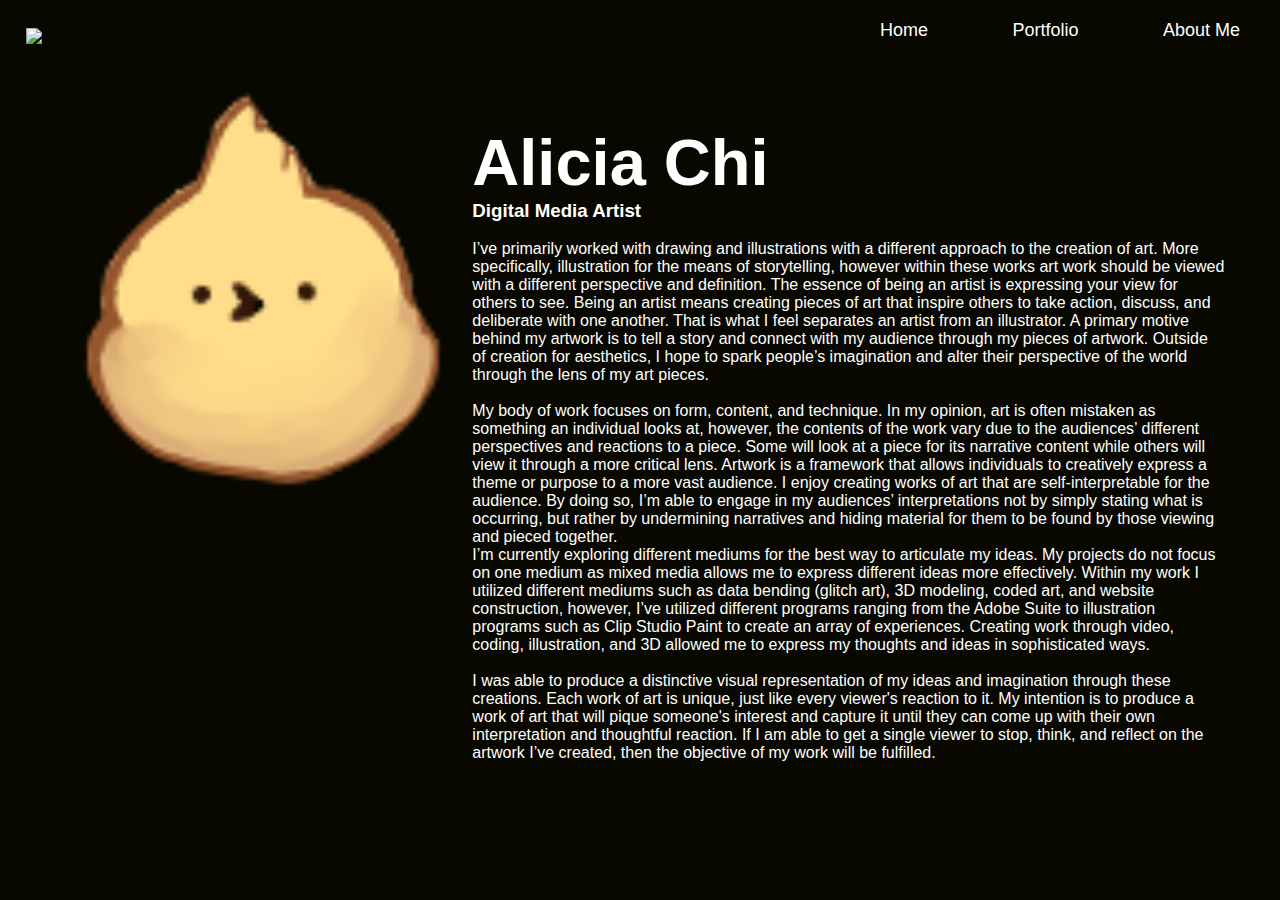
==== artist_statement.html @ 82fa65f5 "Update" ====
<!DOCTYPE html>
<html lang="en">
  <head>
    <meta charset="UTF-8">
    <meta http-equiv="X-UA-Compatible" content ="IE=edge">
    <meta name="viewport" content="width=device-width, initial-scale=1.0">
    <title>Portfolio Website</title>
    <link rel="stylesheet" href="style.css">

  </head>
  <div class="nav">

  </div>
  <body>
    <!-------------------------------Home Navigation-------------------------------> 
      <div id="header">
        <div class="containter">
          <nav>
            <img src="images/logo.png" class="logo">
            <ul>
                <li><a href="index.html" >Home</a></li>
                <li><a href="portfolio.html">Portfolio</a></li>
                <li><a href="aboutme.html">About Me</a></li>

            </ul>
          </nav>
          <div id="about">
            <div class="containter">
              <div class="row">
              <div class="about-col-1">
                  <image src = "images/profile.png" class="profile">
              </div>
              <div class="about-col-2">
                <br>
                <br>
                <br>
                <h1 class="subtext">Alicia Chi</h1>
                <h3>Digital Media Artist</h2>
                <br>
                    I’ve primarily worked with drawing and illustrations with a different approach to the creation of art. More specifically, illustration for the means of storytelling, however within these works art work should be viewed with a different perspective and definition. The essence of being an artist is expressing your view for others to see. Being an artist means creating pieces of art that inspire others to take action, discuss, and deliberate with one another. That is what I feel separates an artist from an illustrator. A primary motive behind my artwork is to tell a story and connect with my audience through my pieces of artwork. Outside of creation for aesthetics, I hope to spark people’s imagination and alter their perspective of the world through the lens of my art pieces.
                        <br>
                        <br>
                    My body of work focuses on form, content, and technique. In my opinion, art is often mistaken as something an individual looks at, however, the contents of the work vary due to the audiences’ different perspectives and reactions to a piece. Some will look at a piece for its narrative content while others will view it through a more critical lens. Artwork is a framework that allows individuals to creatively express a theme or purpose to a more vast audience. I enjoy creating works of art that are self-interpretable for the audience. By doing so, I’m able to engage in my audiences’ interpretations not by simply stating what is occurring, but rather by undermining narratives and hiding material for them to be found by those viewing and pieced together.
                        <br>
                    I’m currently exploring different mediums for the best way to articulate my ideas. My projects do not focus on one medium as mixed media allows me to express different ideas more effectively. Within my work I utilized different mediums such as data bending (glitch art), 3D modeling, coded art, and website construction, however, I’ve utilized different programs ranging from the Adobe Suite to illustration programs such as Clip Studio Paint to create an array of experiences. Creating work through video, coding, illustration, and 3D allowed me to express my thoughts and ideas in sophisticated ways. 
                        <br>
                        <br>
                    I was able to produce a distinctive visual representation of my ideas and imagination through these creations. Each work of art is unique, just like every viewer's reaction to it. My intention is to produce a work of art that will pique someone's interest and capture it until they can come up with their own interpretation and thoughtful reaction. If I am able to get a single viewer to stop, think, and reflect on the artwork I’ve created, then the objective of my work will be fulfilled.
                        <br>
                        <br>
                <p class="bout_me">
                  
                </p>
              </div>
              </div>
          </div>
    
        </div>
      </div>
  </body>
</html>
---- style.css ----
*{
    margin: 0;
    padding: 0;
    font-family: 'Poppins', sans-serif;
    box-sizing: corder-box;

}
body{
    background: #080800;
    color: #fff;
}

#header1{
    width: 100%;
    height: 100vh;
    background-image: url(images/background.png);
    background-size: cover;
    background-position: right ;
}
#portfolio_header{
    width: 100%;
    height: 100vh;
    background-color: rgb(36, 36, 36);
    background-size: cover;
    background-position: right ;
}
.container{ 
    padding: 10px 10%;
}
nav{
    display: flex;
    align-items: center;
    justify-content: space-between;
    flex-wrap: wrap;
}

.logo{
    padding-top: 10px;
    padding-left: 2%;
    width: 6%;
}

  
nav ul li{
    display: inline-block;
    list-style: none;
    margin: 20px 40px;
    
}

nav ul li a{
    color:#ffffff;
    text-decoration: none;
    font-size:18px;
    position: relative;
}
nav ul li a::after{
    content:'';
    width: 0;
    height: 3px;
    background: #fff;
    position: absolute;
    left: 0;
    bottom: -6px;
    transition: 0.5s;
}
nav ul li a:hover::after{

    width: 100%;
}
.header-text{
    padding-left: 2%;
    margin-top: 10%;
    font-size: 30px;
}
.header-text h1{
    font-size: 65px;
    margin-top: 10px;
}
.header-text p span{
    color:rgb(41, 86, 145);
}

.header-text h1 span{
    color:black;
}
.previous-work{
    padding: 5%;
}
.button{
    border-radius: 12px;
    background-color: bisque;
    border: none;
    color: #663030;
    padding: 10px;
    text-align: center;
    text-decoration: none;
    display: inline-block;
    font-size: 20px;
    margin: 10px, 20px;
}

/* --------------------About-------------------- */
#about{
    padding: 10px 0;
    padding-left: 2%;
}
.row{
    display: flex;
    justify-content: space-between;
    flex-wrap: wrap;
}
.about-col-1{
    flex-basis: 35%;
}
.about-col-1 img{
    width: 100%;
    border-radius: 10px ;
    }
.about-col-2 {
    flex-basis: 60%;
    padding-right: 55px;
}
.subtext{ 
    font-size: 65px;
    font-weight: 600;
  
}

/* --------------------Portfolio-------------------- */
#portfolio{
    padding: 10px 0;
    padding-left: 2%;
}
.portfolio img{
    width: 50%;
    border-radius: 10px ;
}
.bout_me{
    font-size: 30px;
    font-weight: 200;  
}
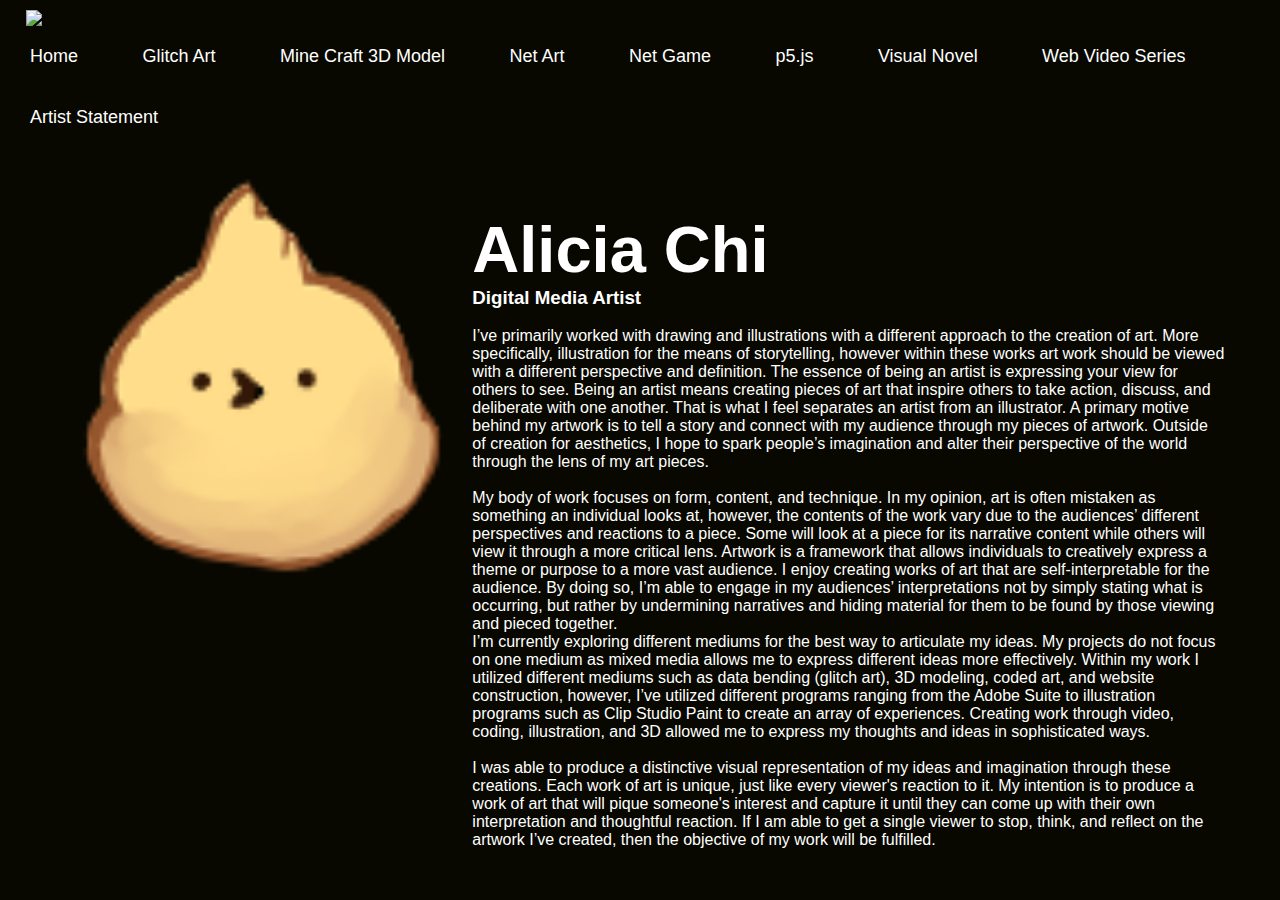
==== commit 44d6824d: "Update" ====
--- a/artist_statement.html
+++ b/artist_statement.html
@@ -4,7 +4,7 @@
     <meta charset="UTF-8">
     <meta http-equiv="X-UA-Compatible" content ="IE=edge">
     <meta name="viewport" content="width=device-width, initial-scale=1.0">
-    <title>Portfolio Website</title>
+    <title>About Me</title>
     <link rel="stylesheet" href="style.css">
 
   </head>
@@ -12,18 +12,25 @@
 
   </div>
   <body>
-    <!-------------------------------Home Navigation-------------------------------> 
-      <div id="header">
+       <!-------------------------------Home Navigation-------------------------------> 
+       <div id="header1">
         <div class="containter">
           <nav>
             <img src="images/logo.png" class="logo">
             <ul>
                 <li><a href="index.html" >Home</a></li>
-                <li><a href="portfolio.html">Portfolio</a></li>
-                <li><a href="aboutme.html">About Me</a></li>
-
+                <li><a href="glitch_art.html">Glitch Art</a></li>
+                <li><a href="mc.html">Mine Craft 3D Model</a></li>
+                <li><a href="net_art.html">Net Art</a></li>
+                <li><a href="net_game.html">Net Game</a></li>
+                <li><a href="p5js.html">p5.js</a></li>
+                <li><a href="visual_novel.html">Visual Novel</a></li>
+                <li><a href="video.html">Web Video Series</a></li>
+                <li><a href="artist_statement.html">Artist Statement</a></li>
             </ul>
           </nav>
+      <!-------------------------------Home Navigation-------------------------------> 
+      
           <div id="about">
             <div class="containter">
               <div class="row">
--- a/style.css
+++ b/style.css
@@ -44,7 +44,7 @@
 nav ul li{
     display: inline-block;
     list-style: none;
-    margin: 20px 40px;
+    margin: 20px 30px;
     
 }
 
@@ -84,7 +84,7 @@
 .header-text h1 span{
     color:black;
 }
-.previous-work{
+.button_statement{
     padding: 5%;
 }
 .button{
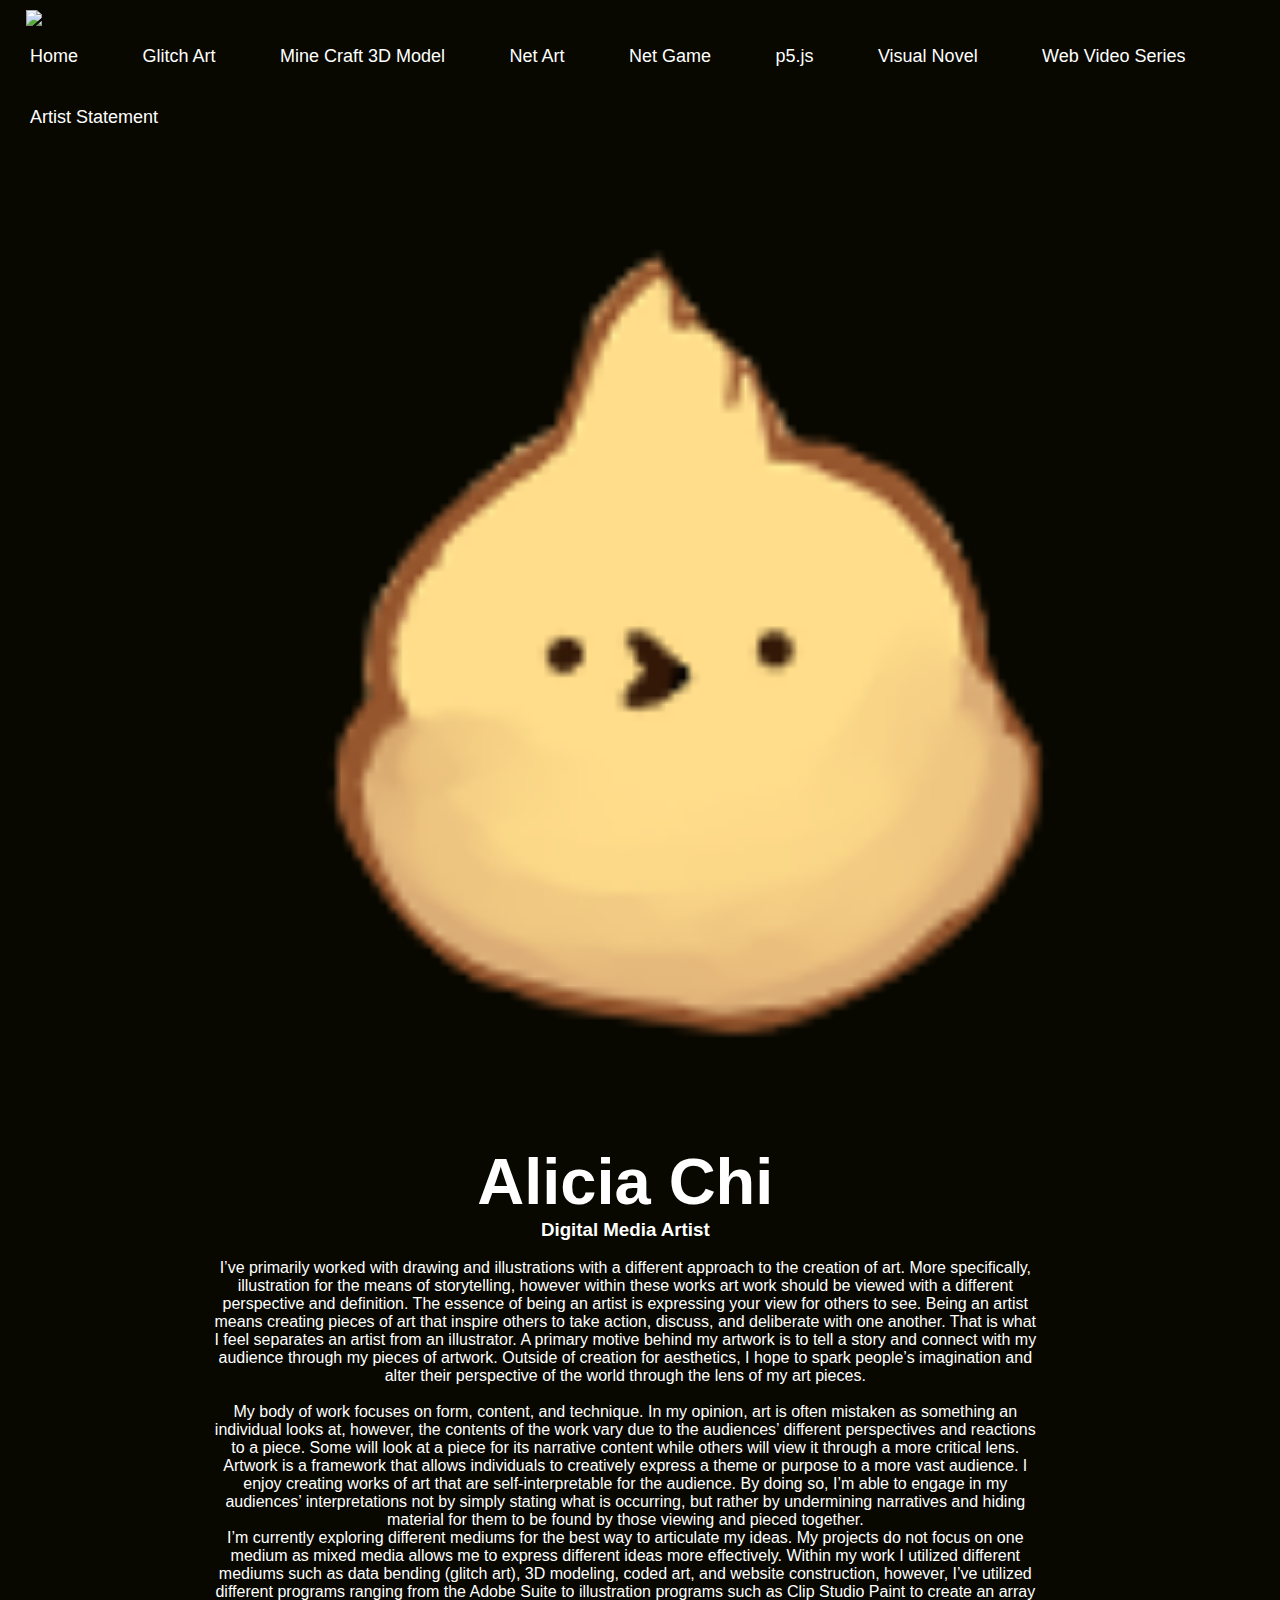
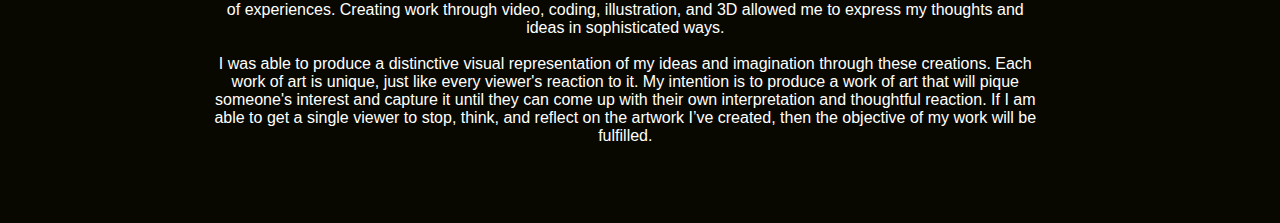
==== commit 2ba35707: "New fade in" ====
--- a/artist_statement.html
+++ b/artist_statement.html
@@ -12,7 +12,7 @@
 
   </div>
   <body>
-       <!-------------------------------Home Navigation-------------------------------> 
+
        <div id="header1">
         <div class="containter">
           <nav>
@@ -29,7 +29,7 @@
                 <li><a href="artist_statement.html">Artist Statement</a></li>
             </ul>
           </nav>
-      <!-------------------------------Home Navigation-------------------------------> 
+
       
           <div id="about">
             <div class="containter">
--- a/style.css
+++ b/style.css
@@ -3,7 +3,6 @@
     padding: 0;
     font-family: 'Poppins', sans-serif;
     box-sizing: corder-box;
-
 }
 body{
     background: #080800;
@@ -13,7 +12,8 @@
 #header1{
     width: 100%;
     height: 100vh;
-    background-image: url(images/background.png);
+    background-image: url(images/background_glitch_art.png);
+    background-repeat: repeat-y;
     background-size: cover;
     background-position: right ;
 }
@@ -24,7 +24,7 @@
     background-size: cover;
     background-position: right ;
 }
-.container{ 
+.container{
     padding: 10px 10%;
 }
 nav{
@@ -37,15 +37,14 @@
 .logo{
     padding-top: 10px;
     padding-left: 2%;
-    width: 6%;
-}
-
-  
+    width: 4%;
+}
+
 nav ul li{
     display: inline-block;
     list-style: none;
     margin: 20px 30px;
-    
+   
 }
 
 nav ul li a{
@@ -54,6 +53,7 @@
     font-size:18px;
     position: relative;
 }
+
 nav ul li a::after{
     content:'';
     width: 0;
@@ -64,10 +64,11 @@
     bottom: -6px;
     transition: 0.5s;
 }
+
 nav ul li a:hover::after{
-
-    width: 100%;
-}
+    width: 100%;
+}
+
 .header-text{
     padding-left: 2%;
     margin-top: 10%;
@@ -84,9 +85,11 @@
 .header-text h1 span{
     color:black;
 }
+
 .button_statement{
     padding: 5%;
 }
+
 .button{
     border-radius: 12px;
     background-color: bisque;
@@ -106,9 +109,10 @@
     padding-left: 2%;
 }
 .row{
-    display: flex;
-    justify-content: space-between;
-    flex-wrap: wrap;
+    text-align: center;
+    padding: 50px;
+    padding-left: 15%;
+    padding-right: 15%;
 }
 .about-col-1{
     flex-basis: 35%;
@@ -121,22 +125,172 @@
     flex-basis: 60%;
     padding-right: 55px;
 }
-.subtext{ 
+.subtext{
     font-size: 65px;
     font-weight: 600;
-  
-}
+ 
+}
+
+
+
 
 /* --------------------Portfolio-------------------- */
 #portfolio{
     padding: 10px 0;
     padding-left: 2%;
 }
-.portfolio img{
+
+.portfolio_img{
     width: 50%;
     border-radius: 10px ;
 }
 .bout_me{
     font-size: 30px;
     font-weight: 200;  
-}+}
+.center {
+    display: block;
+    text-align: center;
+    margin-left: auto;
+    margin-right: auto;
+  }
+  .statement-text{
+    background-color: #040305;
+    opacity: 85%;
+    text-align: left;
+    margin-left: 10%;
+    margin-right: 10%;
+    padding: 25px;
+    padding-left: 5%;
+    padding-right: 5%;
+}
+
+
+/*modular photo*/
+
+#myImg {
+    border-radius: 5px;
+    cursor: pointer;
+    transition: 0.3s;
+  }
+  
+  #myImg:hover {
+    opacity: 0.7;
+  }
+  
+  .modal {
+    display: none;
+    /* Hidden by default */
+    position: fixed;
+    /* Stay in place */
+    z-index: 1;
+    /* Sit on top */
+    padding-top: 100px;
+    /* Location of the box */
+    left: 0;
+    top: 0;
+    width: 100%;
+    /* Full width */
+    height: 100%;
+    /* Full height */
+    overflow: auto;
+    /* Enable scroll if needed */
+    background-color: rgb(0, 0, 0);
+    /* Fallback color */
+    background-color: rgba(0, 0, 0, 0.9);
+    /* Black w/ opacity */
+  }
+  
+  .modal-content {
+    margin: auto;
+    display: block;
+    width: 80%;
+    max-width: 700px;
+  }
+  
+  #caption {
+    margin: auto;
+    display: block;
+    width: 80%;
+    max-width: 700px;
+    text-align: center;
+    color: #ccc;
+    padding: 10px 0;
+    height: 150px;
+  }
+  
+  .modal-content,
+  #caption {
+    animation-name: zoom;
+    animation-duration: 0.6s;
+  }
+  
+  @keyframes zoom {
+    from {
+      transform: scale(0)
+    }
+    to {
+      transform: scale(1)
+    }
+  }
+  
+  .close {
+    position: absolute;
+    top: 15px;
+    right: 35px;
+    color: #f1f1f1;
+    font-size: 40px;
+    font-weight: bold;
+    transition: 0.3s;
+  }
+  
+  .close:hover,
+  .close:focus {
+    color: #bbb;
+    text-decoration: none;
+    cursor: pointer;
+  }
+  
+  @media only screen and (max-width: 700px) {
+    .modal-content {
+      width: 100%;
+    }
+  }
+  .fadeIn {
+    animation-name: fadeIn;
+    animation-duration: 1s;
+  }
+  
+  @keyframes fadeIn {
+    from {
+      opacity: 0;
+    }
+    to {
+      opacity: 1;
+    }
+  }
+
+  .fade-in {
+    opacity: 0;
+    animation: fadeIn 1s ease-in-out forwards;
+  }
+  
+  @keyframes fadeIn {
+    from {
+      opacity: 0;
+    }
+    to {
+      opacity: 1;
+    }
+  }
+  .wrapper {
+    opacity: 0;
+    visibility: hidden;
+    transition: opacity 2s ease-in-out, visibility 2s ease-in-out;
+}
+
+.wrapper.show {
+    opacity: 1;
+    visibility: visible;
+}
+
